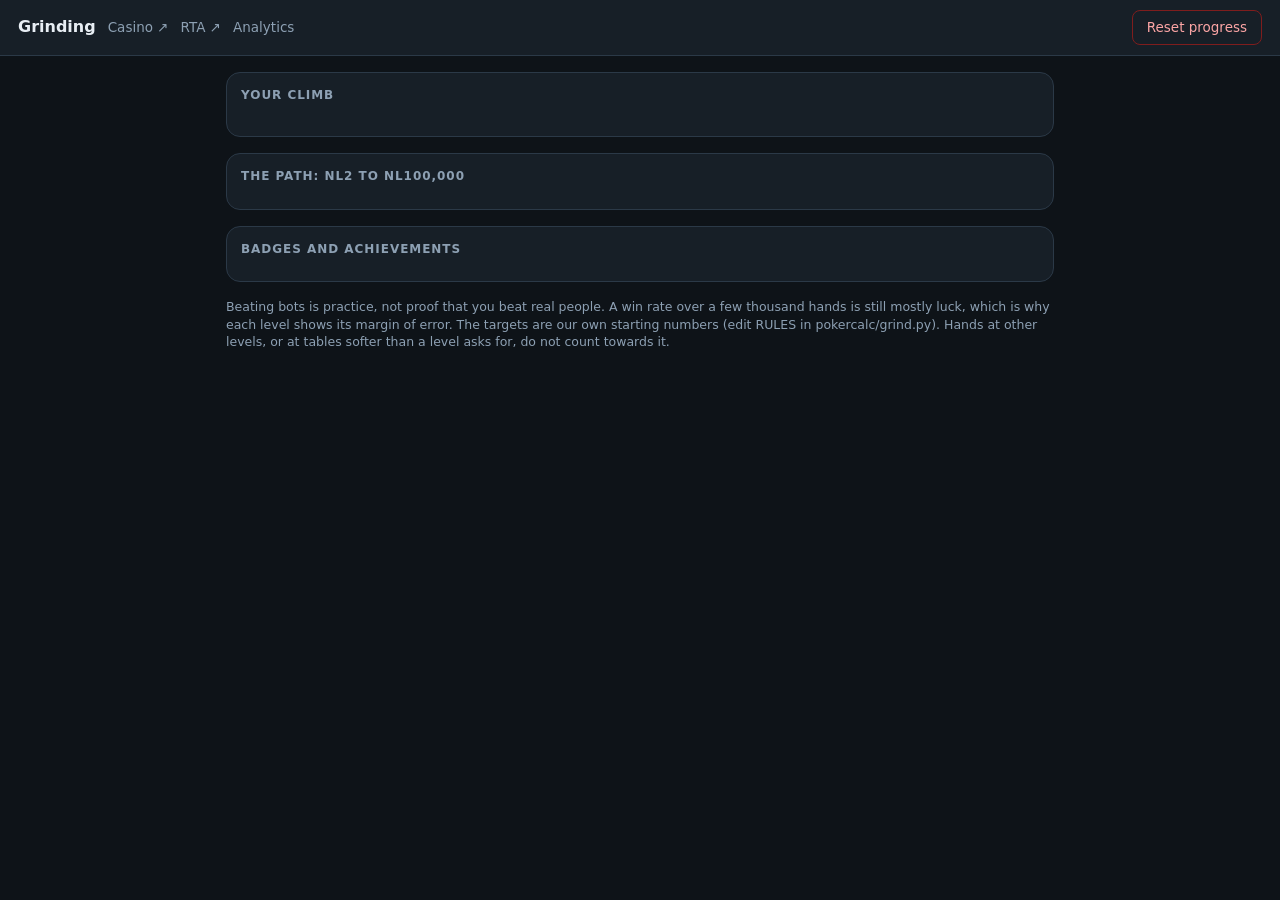
==== static/grind.html @ 9f8afb0f "Poker Study Tool: a play-money hold'em training suite (Casino against bots, RTA calculator, Grinding" ====
<!doctype html>
<html lang="en">
<head>
<meta charset="utf-8">
<meta name="viewport" content="width=device-width, initial-scale=1">
<title>Grinding</title>
<link rel="stylesheet" href="/static/chips.css">
<style>
:root{
  --bg:#0e1318; --panel:#171f27; --panel2:#1f2933; --line:#2b3947; --text:#e8eef4; --dim:#8da0b3;
  --good:#22c55e; --bad:#ef4444; --blue:#3b82f6; --amber:#f59e0b;
}
*{box-sizing:border-box}
body{margin:0;background:var(--bg);color:var(--text);font:15px/1.4 system-ui,-apple-system,"Segoe UI",Roboto,sans-serif;overflow-x:hidden}
header{display:flex;align-items:center;gap:12px;padding:10px 18px;min-height:56px;box-sizing:border-box;border-bottom:1px solid var(--line);background:var(--panel);flex-wrap:wrap}
header h1{font-size:16px;margin:0;font-weight:650}
header a{color:var(--dim);text-decoration:none;font-size:13.5px}header a:hover{color:var(--text)}
main{max-width:860px;margin:0 auto;padding:16px}
.dim{color:var(--dim)}
.card{background:var(--panel);border:1px solid var(--line);border-radius:14px;padding:14px;margin-bottom:16px}
.card h2{font-size:12px;text-transform:uppercase;letter-spacing:.08em;color:var(--dim);margin:0 0 10px;font-weight:600}
.note{font-size:12.5px;color:var(--dim);margin-top:8px}
.summary{display:flex;gap:10px;flex-wrap:wrap}
.stat{background:var(--panel2);border:1px solid var(--line);border-radius:10px;padding:8px 14px;min-width:110px}
.stat b{display:block;font-size:20px}.stat span{font-size:12px;color:var(--dim)}
/* the path */
.path{position:relative;margin:0;padding:0;list-style:none}
.path::before{content:"";position:absolute;left:27px;top:20px;bottom:20px;width:3px;background:var(--line);border-radius:2px}
.node{position:relative;display:flex;gap:14px;margin-bottom:14px}
.dot{flex:0 0 56px;height:56px;border-radius:50%;display:flex;align-items:center;justify-content:center;font-size:24px;background:var(--panel2);border:3px solid var(--line);z-index:1}
.node.cleared .dot{border-color:var(--good);background:#14532d}
.node.current .dot{border-color:var(--amber);background:#713f12;box-shadow:0 0 0 4px #f59e0b33}
.node.locked{opacity:.55}
.body{flex:1;min-width:0;background:var(--panel);border:1px solid var(--line);border-radius:12px;padding:12px 14px}
.node.current .body{border-color:var(--amber)}
.top{display:flex;align-items:baseline;gap:10px;flex-wrap:wrap}
.top b{font-size:17px}
.tag{font-size:11.5px;border-radius:6px;padding:1px 8px;font-weight:600;background:var(--panel2);border:1px solid var(--line)}
.tag.cleared{background:#14532d;color:#bbf7d0;border-color:#14532d}.tag.current{background:#713f12;color:#fde68a;border-color:#713f12}
.mix{font-size:12.5px;color:var(--dim);margin:4px 0 8px}
.bars{display:grid;grid-template-columns:repeat(auto-fit,minmax(190px,1fr));gap:8px 16px}
.bar .lab{display:flex;justify-content:space-between;font-size:12.5px;color:var(--dim)}
.bar .lab b{color:var(--text);font-weight:600}
.track{height:7px;border-radius:4px;background:var(--panel2);margin-top:3px;overflow:hidden}
.fill{height:100%;background:var(--blue);border-radius:4px}.ok .fill{background:var(--good)}
.ok .lab b{color:#86efac}
.actions{margin-top:10px;display:flex;gap:10px;align-items:center;flex-wrap:wrap}
button{background:var(--blue);border:0;color:#fff;padding:7px 14px;border-radius:8px;font:inherit;font-size:13.5px;cursor:pointer}
button:hover{filter:brightness(1.1)}
button.danger{background:transparent;border:1px solid #7f1d1d;color:#fca5a5}
/* badges */
.badges{display:grid;grid-template-columns:repeat(auto-fill,minmax(130px,1fr));gap:10px}
.badge{background:var(--panel2);border:1px solid var(--line);border-radius:12px;padding:10px;text-align:center}
.badge.earned{border-color:var(--amber)}.badge.earned .ic{filter:none;opacity:1}
.newtag{background:#ef4444;color:#fff;border-radius:6px;padding:1px 7px;font-size:11px;font-weight:700;letter-spacing:.04em;margin-left:6px}
.badge .newtag{position:absolute;top:6px;right:6px;margin:0}.badge{position:relative}
.bsec{margin-bottom:12px}.bsec summary{cursor:pointer;font-weight:600;margin-bottom:8px}.bsec summary .dim{font-weight:400;font-size:13px;margin-left:6px}
.badges{grid-template-columns:repeat(auto-fill,minmax(270px,1fr))}
.badge{display:flex;gap:12px;align-items:center;text-align:left}.badge .bt{min-width:0;flex:1}
.badge.gold{border-color:#facc15;box-shadow:0 0 18px #facc1533}
.badge em{font-style:normal;font-size:11px;color:var(--dim);display:block;margin-top:2px}
.r-Uncommon{color:#4ade80!important}.r-Rare{color:#60a5fa!important}.r-Epic{color:#c084fc!important}.r-Legendary{color:#fbbf24!important}.r-Mythic{color:#22d3ee!important}.r-Solidgold{color:#facc15!important}
.badge .track{margin-top:5px}.pg{font-size:11.5px;color:var(--dim);margin-top:2px}
.chiphero{display:flex;gap:16px;align-items:center;background:var(--panel2);border:1px solid var(--line);border-radius:14px;padding:14px;margin-bottom:14px}
.chiphero.done{border-color:#facc15;box-shadow:0 0 22px #facc1544}.chiphero b{font-size:16px}.chiphero span{display:block;font-size:13px;color:var(--dim);margin:2px 0 8px}
.badge b{display:block;font-size:13.5px;margin-top:2px}
.badge span{display:block;font-size:11.5px;color:var(--dim);line-height:1.3}
#toast{position:fixed;left:50%;bottom:20px;transform:translateX(-50%);background:#7f1d1d;color:#fff;padding:10px 16px;border-radius:10px;display:none;max-width:90vw}
</style>
</head>
<body>
<header>
  <h1>Grinding</h1>
  <a href="/trainer" target="_blank" title="Play against the bots in another tab">Casino &#8599;</a>
  <a href="/" target="_blank" title="Open the RTA in another tab">RTA &#8599;</a>
  <a href="/#analytics" title="Your results across stakes">Analytics</a>
  <button id="resetBtn" class="danger" style="margin-left:auto" title="Start the ladder again from NL2">Reset progress</button>
</header>
<main>
  <div class="card"><h2>Your climb</h2><div class="summary" id="summary"></div>
    <div class="note" id="rules"></div></div>
  <div class="card"><h2>The path: NL2 to NL100,000</h2><ol class="path" id="path"></ol></div>
  <div class="card"><h2>Badges and achievements</h2><div id="badges"></div></div>
  <div class="note" style="margin-bottom:30px">Beating bots is practice, not proof that you beat real people. A win rate over a few thousand hands
    is still mostly luck, which is why each level shows its margin of error. The targets are our own starting numbers (edit RULES in
    pokercalc/grind.py). Hands at other levels, or at tables softer than a level asks for, do not count towards it.</div>
</main>
<div id="toast"></div>
<script>
const $=id=>document.getElementById(id);
const ICON={Puddle:'💧',Poseidon:'🔱',Pond:'🐟',Creek:'🦆',River:'🐠',Lake:'🦢',Bay:'😎',Reef:'🐢',"Deep Water":'🦑',"Open Sea":'🐋',Trench:'🦈',Abyss:'🐙',Leviathan:'🐉',Apex:'👑',Kraken:'🦞'};
const MIL={'sat-down':'🪑','hands-1k':'🎯','hands-5k':'🔥','hands-10k':'💯','hot-streak':'⚡','century':'💰','climber':'🧗','halfway':'⛰️','hard-mode':'🛡️','summit':'🏆'};
const STR={loose:'any table',balanced:'balanced or hard tables',hard:'hard tables only'};
const esc=s=>String(s).replace(/[&<>"]/g,c=>({'&':'&amp;','<':'&lt;','>':'&gt;','"':'&quot;'}[c]));
function toast(m){const t=$('toast');t.textContent=m;t.style.display='block';clearTimeout(toast.t);toast.t=setTimeout(()=>t.style.display='none',5000)}
function bar(label,val,text,frac,ok){
  return `<div class="bar ${ok?'ok':''}"><div class="lab"><span>${label}</span><b>${text}</b></div><div class="track"><div class="fill" style="width:${Math.max(0,Math.min(1,frac))*100}%"></div></div></div>`;
}
function node(L,G){
  const c=L.checks||{},started=L.hands>0;
  const pl=(n,w)=>`${n} ${w}${n==1?'':w==='fish'?'':'s'}`;
  const mix=`Typical table: 🦈 ${pl(L.mix.shark,'shark')} &middot; 😎 ${pl(L.mix.rec,'rec')} &middot; 🐟 ${pl(L.mix.fish,'fish')} &middot; 🐋 ${pl(L.mix.whale,'whale')}`;
  let bars='';
  if(L.status!=='locked'){
    if(L.status==='current'||L.status==='locked')bars+=bar(`Account (${L.need} to play here)`,G.account_raw,`${G.account} / ${L.need}`,G.account_raw/L.need_raw,L.money_ok);
    bars+=bar('Hands',L.hands,`${L.hands.toLocaleString()} / ${L.need_hands.toLocaleString()}`,L.hands/L.need_hands,c.hands);
    const wr=L.bb100,frac=wr==null?0:wr/L.target;
    bars+=bar(`Win rate (target ${L.target} bb/100)`,wr,wr==null?'-':`${wr>0?'+':''}${wr} &plusmn; ${L.margin}`,frac,c.winrate);
    bars+=bar(`VPIP (${G.vpip_range[0]}-${G.vpip_range[1]}%)`,L.vpip,L.vpip==null?'-':L.vpip+'%',L.vpip==null?0:1,c.vpip);
    bars+=bar(`RTA decisions logged (${L.need_rta})`,L.rta_decisions,`${L.rta_decisions} / ${L.need_rta}`,L.rta_decisions/L.need_rta,c.rta_n);
    bars+=bar(`Followed its advice (at least ${L.need_follow}%)`,L.rta_follow,L.rta_follow==null?'-':L.rta_follow+'%',L.rta_follow==null?0:L.rta_follow/L.need_follow,c.rta_follow);
    bars+=bar(`PFR (at least ${G.min_pfr}%)`,L.pfr,L.pfr==null?'-':L.pfr+'%',L.pfr==null?0:L.pfr/G.min_pfr,c.pfr);
  }
  const tag=L.status==='cleared'?'Cleared':L.status==='current'?'You are here':'Locked';
  const act=L.status==='current'?`<div class="actions"><button data-stake="${esc(L.key)}" data-min="${L.min_strength}">Sit at this level</button><span class="dim" style="font-size:12.5px">Players are set for you (${L.min_strength.replace('_',' ')} tables). 30 buy-ins here = ${esc(L.bankroll)}.</span></div>`
    :L.status==='locked'?`<div class="note">Clear the level above first, then you need ${esc(L.need)} in your account.</div>`:'';
  return `<li class="node ${L.status}"><div class="dot">${chipHtml(L.chip,L.chip_text,{size:42,locked:L.status!=='cleared'})}</div><div class="body">
    <div class="top"><b>${esc(L.name)}</b><span class="dim">${esc(L.blinds)}</span><span class="tag ${L.status}">${tag}</span>${L.new?'<span class="newtag">NEW</span>':''}${L.unlocked_new?'<span class="newtag">NEW: UNLOCKED</span>':''}<span class="tag">${esc(L.badge)}</span></div>
    <div class="mix">${mix}</div><div class="bars">${bars}</div>${act}</div></li>`;
}
function chipHtml(value,text,o={}){
  const t=o.secret?'?':text;
  return `<div class="chip v${value} l${t.length}${o.locked?' locked':''}" style="--size:${o.size||60}px"><span>${esc(t)}</span></div>`;
}
function badgeEl(b){
  const hidden=b.secret&&!b.earned;
  const prog=b.goal>1&&!b.earned?`<div class="track"><div class="fill" style="width:${100*b.progress/b.goal}%"></div></div><div class="pg">${b.progress.toLocaleString()} / ${b.goal.toLocaleString()}</div>`:'';
  return `<div class="badge ${b.earned?'earned':''} ${b.chip>=1000000?'gold':''}" title="${esc(hidden?b.hint:b.text)}">${b.new?'<span class="newtag">NEW</span>':''}
    ${chipHtml(b.chip,b.chip_text,{size:56,locked:!b.earned,secret:hidden})}
    <div class="bt"><b>${hidden?'Secret badge':esc(b.name)}</b><span>${hidden?'Hint: '+esc(b.hint):esc(b.text)}</span>
    <em class="rar r-${b.rarity.replace(' ','')}">${esc(b.rarity)}${b.secret&&b.earned?' &middot; secret':''}</em>${prog}</div></div>`;
}
function renderBadges(G){
  const all=G.badges,comp=all.find(b=>b.id==='completionist');
  const sec=(title,list,open)=>{const got=list.filter(b=>b.earned).length;open=open||list.some(b=>b.new);      // a section with a new badge is open
    return `<details ${open?'open':''} class="bsec"><summary>${esc(title)} <span class="dim">${got} / ${list.length}</span></summary><div class="badges">${list.map(badgeEl).join('')}</div></details>`};
  const hero=`<div class="chiphero ${comp.earned?'done':''}">${chipHtml(comp.chip,comp.chip_text,{size:84,locked:!comp.earned})}<div><b>${comp.earned?'100% COMPLETE: you hold the solid gold chip':'100% Completionist'}</b>
    <span>${esc(comp.text)}</span><div class="track" style="max-width:340px"><div class="fill" style="width:${100*comp.progress/comp.goal}%"></div></div>
    <div class="pg">${comp.progress} / ${comp.goal} badges &middot; chip stack <b>$${G.chips.toLocaleString()}</b> of $${G.chips_all.toLocaleString()}</div></div></div>`;
  let h=hero;
  G.group_order.filter(g=>g!=='Completionist').forEach(g=>{const l=all.filter(b=>b.group===g);if(l.length)h+=sec(g,l,g==='Getting started'||g==='Levels')});
  $('badges').innerHTML=h;
}
async function load(){
  const G=await (await fetch('/api/grind')).json();
  $('summary').innerHTML=[[G.account,'account'+(G.reloads?` (${G.reloads} reload${G.reloads>1?'s':''})`:'')],[G.cleared+' / '+G.levels.length,'levels cleared'],[G.total_hands.toLocaleString(),'hands played'],[G.sessions,'sessions'],
    [G.badges.filter(b=>b.earned).length+' / '+G.badges.length,'badges']].map(([a,b])=>`<div class="stat"><b>${a}</b><span>${b}</span></div>`).join('');
  $('rules').textContent=`To clear a level you need the hands, the win rate, a VPIP of ${G.vpip_range[0]}-${G.vpip_range[1]}% and a PFR of at least ${G.min_pfr}%, plus enough decisions logged in the RTA at this level's blinds and a high share of them matching its advice. It is checked every ${G.check_every} hands once you have the minimum.`+
    (G.too_easy?` ${G.too_easy.toLocaleString()} hands did not count because the table was softer than the level asks for.`:'');
  $('path').innerHTML=G.levels.map(L=>node(L,G)).join('');
  renderBadges(G);
  document.querySelectorAll('button[data-stake]').forEach(btn=>btn.onclick=async()=>{
    const r=await fetch('/api/trainer/settings',{method:'POST',headers:{'Content-Type':'application/json'},body:JSON.stringify({mode:'grind',stake:btn.dataset.stake})});
    const d=await r.json();
    if(!r.ok){toast(d.error||'Could not sit at that level');return}
    window.open('/trainer','_blank');
  });
}
$('resetBtn').onclick=async()=>{
  if(!confirm('Reset all Grinding progress?\n\nThis sends your levels, badges and Casino account back to the start (the starter balance at NL2).\nYour saved hands and your Analytics are NOT touched.'))return;
  const r=await fetch('/api/grind/reset',{method:'POST'});const d=await r.json();
  if(!r.ok){toast(d.error||'Could not reset');return}
  load();
};
load();
</script>
</body>
</html>
---- static/chips.css ----
/* Poker chips for badges: the colour is the value (like a casino rack), and the solid gold one is the 100% completionist. */
.chip{--c:#f3f4f6;--s:#2563eb;--t:#1e3a8a;--size:64px;width:var(--size);height:var(--size);border-radius:50%;position:relative;display:inline-grid;place-items:center;flex:none;
  background:repeating-conic-gradient(var(--s) 0 20deg,var(--c) 20deg 60deg);box-shadow:0 3px 8px #0009,inset 0 0 0 2px #0003;font-weight:800;line-height:1}
.chip::before{content:"";position:absolute;inset:15%;border-radius:50%;background:var(--c);box-shadow:inset 0 0 0 2px var(--s),inset 0 -3px 6px #0003}
.chip span{position:relative;color:var(--t);font-size:calc(var(--size)*.27);letter-spacing:-.02em}
.chip.l4 span{font-size:calc(var(--size)*.22)}.chip.l5 span{font-size:calc(var(--size)*.19)}
.chip.v1{--c:#f3f4f6;--s:#2563eb;--t:#1e3a8a}
.chip.v5{--c:#dc2626;--s:#fff;--t:#fff}
.chip.v25{--c:#16a34a;--s:#fff;--t:#fff}
.chip.v100{--c:#1f2937;--s:#e5e7eb;--t:#fff}
.chip.v500{--c:#7c3aed;--s:#fff;--t:#fff}
.chip.v1000{--c:#eab308;--s:#fff;--t:#422006}
.chip.v5000{--c:#92400e;--s:#fde68a;--t:#fff}
.chip.v25000{--c:#db2777;--s:#fff;--t:#fff}
.chip.v100000{--c:#0891b2;--s:#fff;--t:#fff}
.chip.v1000000{background:conic-gradient(from 20deg,#fff2a8,#e5b800,#a67c00,#ffe680,#d4af37,#8a6a00,#fff2a8);box-shadow:0 0 16px #facc1599,0 3px 8px #0009,inset 0 0 0 2px #fff6}
.chip.v1000000::before{background:radial-gradient(circle at 35% 30%,#fff1a0,#d4af37 55%,#8a6a00);box-shadow:inset 0 0 0 2px #fde68a,inset 0 -3px 6px #0004}
.chip.v1000000 span{color:#5b4300;text-shadow:0 1px 0 #fff8}
.chip.locked{filter:grayscale(1) brightness(.4);opacity:.75}
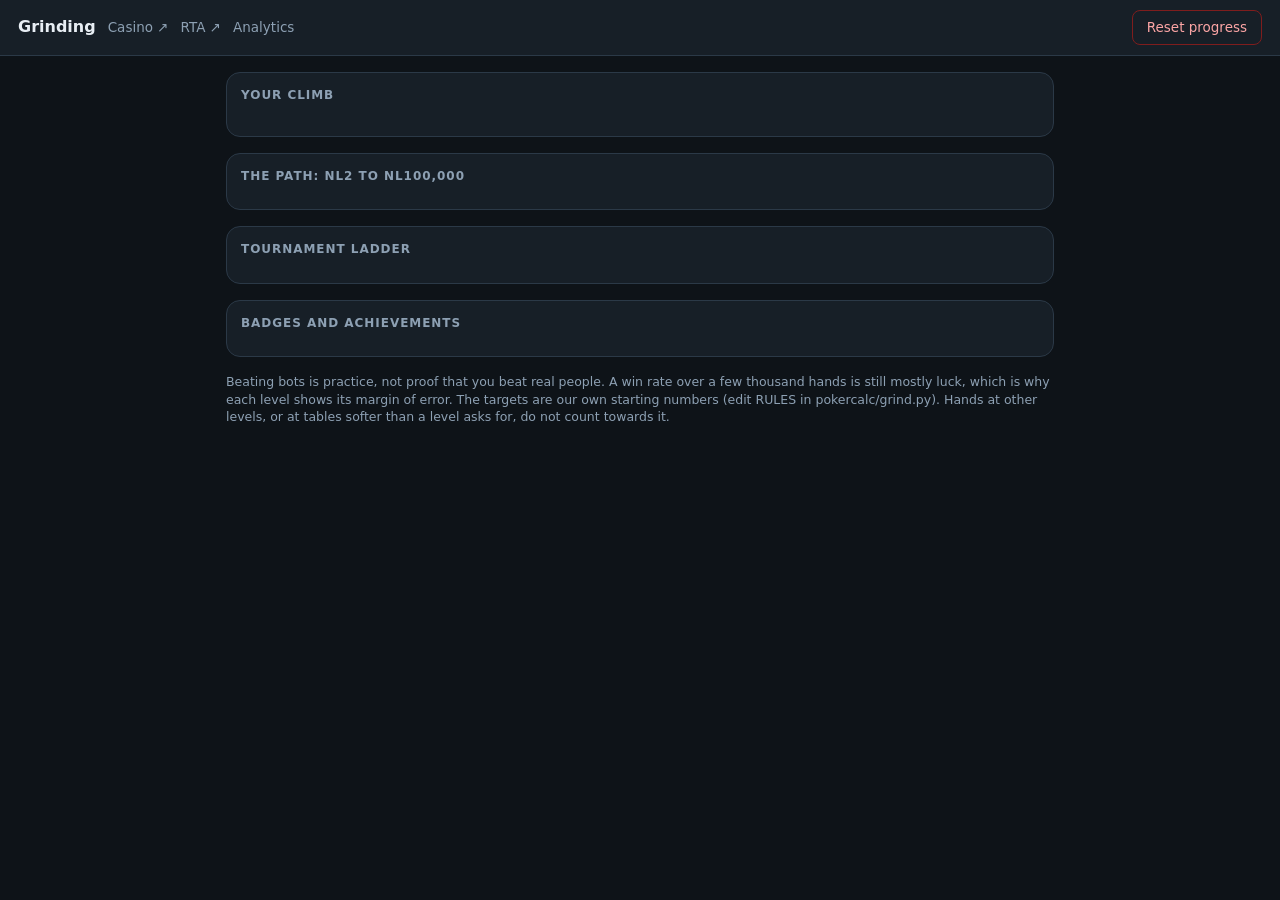
==== commit 9d274b7e: "Tournaments have their own ladder, separate from the cash levels Co-Authored-By: Claude Sonnet 5.5 <" ====
--- a/static/grind.html
+++ b/static/grind.html
@@ -80,6 +80,8 @@
   <div class="card"><h2>Your climb</h2><div class="summary" id="summary"></div>
     <div class="note" id="rules"></div></div>
   <div class="card"><h2>The path: NL2 to NL100,000</h2><ol class="path" id="path"></ol></div>
+  <div class="card"><h2>Tournament ladder</h2>
+    <div class="note" id="tnote" style="margin-bottom:12px"></div><ol class="path" id="tpath"></ol></div>
   <div class="card"><h2>Badges and achievements</h2><div id="badges"></div></div>
   <div class="note" style="margin-bottom:30px">Beating bots is practice, not proof that you beat real people. A win rate over a few thousand hands
     is still mostly luck, which is why each level shows its margin of error. The targets are our own starting numbers (edit RULES in
@@ -118,6 +120,15 @@
     <div class="top"><b>${esc(L.name)}</b><span class="dim">${esc(L.blinds)}</span><span class="tag ${L.status}">${tag}</span>${L.new?'<span class="newtag">NEW</span>':''}${L.unlocked_new?'<span class="newtag">NEW: UNLOCKED</span>':''}<span class="tag">${esc(L.badge)}</span></div>
     <div class="mix">${mix}</div><div class="bars">${bars}</div>${act}</div></li>`;
 }
+function tnode(T,L){
+  const tag=T.status==='cleared'?'Cleared':T.status==='current'?'You are here':'Locked';
+  const bars=T.status==='locked'?'':T.need?bar(`Finish in the money (top 5 of 36)`,T.cashes,`${T.cashes} / ${T.need}`,T.cashes/T.need,T.cashes>=T.need):`<div class="note">The top level: nothing more to unlock.</div>`;
+  const info=`<div class="mix">Entry ${esc(T.entry)} &middot; ${esc(T.chips)} &middot; ${T.played} played${T.best?` &middot; best finish ${T.best}`:''}</div>`;
+  const act=T.status!=='locked'?`<div class="actions"><button data-tour="${esc(T.key)}">Play a tournament here</button></div>`
+    :`<div class="note">Finish in the money at the level above first.</div>`;
+  return `<li class="node ${T.status}"><div class="dot">${chipHtml(L.chip,L.chip_text,{size:42,locked:T.status!=='cleared'})}</div><div class="body">
+    <div class="top"><b>${esc(T.name)}</b><span class="dim">${esc(T.blinds)}</span><span class="tag ${T.status}">${tag}</span></div>${info}<div class="bars">${bars}</div>${act}</div></li>`;
+}
 function chipHtml(value,text,o={}){
   const t=o.secret?'?':text;
   return `<div class="chip v${value} l${t.length}${o.locked?' locked':''}" style="--size:${o.size||60}px"><span>${esc(t)}</span></div>`;
@@ -148,7 +159,14 @@
   $('rules').textContent=`To clear a level you need the hands, the win rate, a VPIP of ${G.vpip_range[0]}-${G.vpip_range[1]}% and a PFR of at least ${G.min_pfr}%, plus enough decisions logged in the RTA at this level's blinds and a high share of them matching its advice. It is checked every ${G.check_every} hands once you have the minimum.`+
     (G.too_easy?` ${G.too_easy.toLocaleString()} hands did not count because the table was softer than the level asks for.`:'');
   $('path').innerHTML=G.levels.map(L=>node(L,G)).join('');
+  $('tnote').textContent='Tournaments have their own ladder, separate from the cash levels. Finish in the money (top 5 of 36) twice at each of the three lowest levels and three times above to unlock the next one. You can climb it without playing any cash. Only tournaments played in the Casino count.';
+  $('tpath').innerHTML=G.tourney_levels.map((T,i)=>tnode(T,G.levels[i])).join('');
   renderBadges(G);
+  document.querySelectorAll('button[data-tour]').forEach(btn=>btn.onclick=async()=>{
+    const r=await fetch('/api/trainer/settings',{method:'POST',headers:{'Content-Type':'application/json'},body:JSON.stringify({mode:'tournament'})});
+    if(!r.ok){toast((await r.json()).error||'Could not open the tournament lobby');return}
+    window.open('/trainer','_blank');
+  });
   document.querySelectorAll('button[data-stake]').forEach(btn=>btn.onclick=async()=>{
     const r=await fetch('/api/trainer/settings',{method:'POST',headers:{'Content-Type':'application/json'},body:JSON.stringify({mode:'grind',stake:btn.dataset.stake})});
     const d=await r.json();
